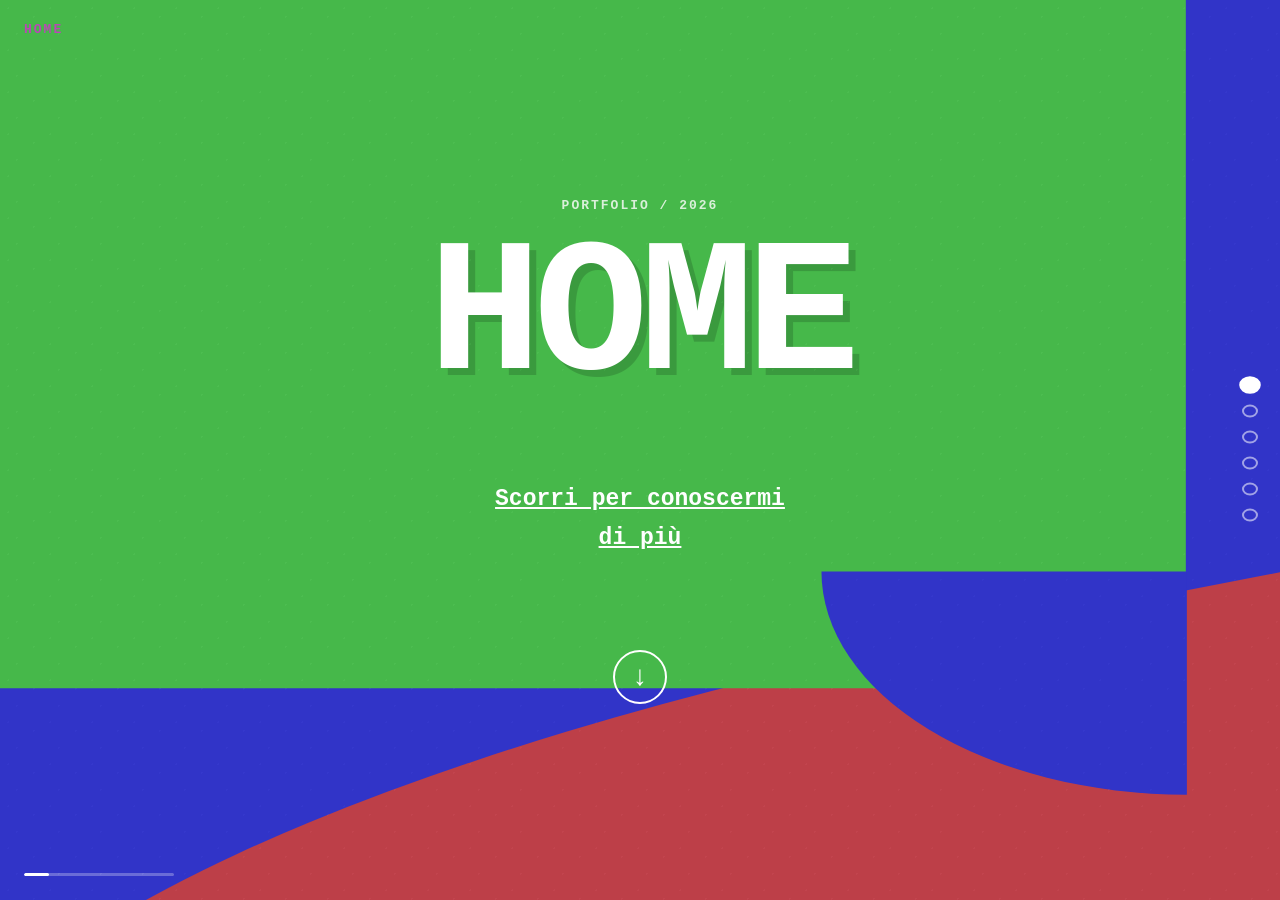
==== index.html @ 9704584c "Add files via upload" ====
<!DOCTYPE html>
<html lang="it">
<head>
  <meta charset="UTF-8" />
  <meta name="viewport" content="width=device-width, initial-scale=1.0" />

  <title>Portfolio Creativo</title>

  <link rel="stylesheet" href="style.css" />
</head>
<body>

  <div class="grain"></div>
  <div class="progress-line">
    <span id="progressBar"></span>
  </div>

  <header class="floating-header">
    <span id="currentSection">HOME</span>
  </header>

  <nav class="side-nav" id="sideNav"></nav>

  <main class="portfolio" id="portfolio">

    <section
      class="panel home"
      data-title="Home"
      style="--bg:#3134c8; --primary:#46b84a; --secondary:#bd3f48; --text:#ffffff;"
    >
      <div class="blob blob-main"></div>
      <div class="blob blob-bottom"></div>

      <div class="content center">
        <span class="chapter">PORTFOLIO / 2026</span>
        <h1>HOME</h1>

        <p class="home-subtitle">
          Scorri per conoscermi<br />
          di più
        </p>

        <button class="arrow-btn" data-scroll-next>
          <span>↓</span>
        </button>
      </div>
    </section>

    <section
      class="panel"
      data-title="Chi sono"
      data-detail="about"
      style="--bg:#111827; --primary:#fbbf24; --secondary:#f97316; --text:#ffffff;"
    >
      <div class="blob blob-main"></div>
      <div class="blob blob-bottom"></div>

      <div class="content">
        <span class="chapter">01 / IDENTITÀ</span>
        <h2>CHI<br />SONO</h2>

        <p>
          Sono una persona creativa e tecnica. Mi piace costruire cose belle,
          ordinate e funzionali, unendo design, codice e logica.
        </p>

        <button class="action-btn" data-open-detail="about">
          Entra nella sezione
        </button>
      </div>
    </section>

    <section
      class="panel"
      data-title="Competenze"
      data-detail="skills"
      style="--bg:#06283d; --primary:#8ecae6; --secondary:#ef476f; --text:#ffffff;"
    >
      <div class="blob blob-main"></div>
      <div class="blob blob-bottom"></div>

      <div class="content">
        <span class="chapter">02 / SKILL</span>
        <h2>COSE CHE<br />SO FARE</h2>

        <p>
          Sviluppo interfacce, gestisco logiche backend, lavoro su layout
          responsive e trasformo problemi complessi in flussi semplici.
        </p>

        <button class="action-btn" data-open-detail="skills">
          Vedi competenze
        </button>
      </div>
    </section>

    <section
      class="panel"
      data-title="Progetti"
      data-detail="projects"
      style="--bg:#073b4c; --primary:#06d6a0; --secondary:#118ab2; --text:#ffffff;"
    >
      <div class="blob blob-main"></div>
      <div class="blob blob-bottom"></div>

      <div class="content">
        <span class="chapter">03 / PROGETTI</span>
        <h2>PROGETTI<br />REALIZZATI</h2>

        <p>
          Ogni progetto racconta qualcosa: biglietterie online, prenotazioni,
          gestionali, interfacce mobile e sistemi personalizzati.
        </p>

        <button class="action-btn" data-open-detail="projects">
          Apri progetti
        </button>
      </div>
    </section>

    <section
      class="panel"
      data-title="Percorso"
      data-detail="timeline"
      style="--bg:#22223b; --primary:#cdb4db; --secondary:#f2cc8f; --text:#ffffff;"
    >
      <div class="blob blob-main"></div>
      <div class="blob blob-bottom"></div>

      <div class="content">
        <span class="chapter">04 / STORIA</span>
        <h2>IL MIO<br />PERCORSO</h2>

        <p>
          Una linea temporale con le tappe principali, l’evoluzione, le cose
          imparate e gli obiettivi futuri.
        </p>

        <button class="action-btn" data-open-detail="timeline">
          Guarda timeline
        </button>
      </div>
    </section>

    <section
      class="panel"
      data-title="Contatti"
      data-detail="contacts"
      style="--bg:#240046; --primary:#f72585; --secondary:#4cc9f0; --text:#ffffff;"
    >
      <div class="blob blob-main"></div>
      <div class="blob blob-bottom"></div>

      <div class="content">
        <span class="chapter">05 / CONTATTI</span>
        <h2>SCRIVIMI</h2>

        <p>
          Qui puoi mettere email, GitHub, LinkedIn, curriculum o qualsiasi link
          utile per farti contattare.
        </p>

        <button class="action-btn" data-open-detail="contacts">
          Contattami
        </button>
      </div>
    </section>

  </main>

  <div class="detail-overlay" id="detailOverlay">
    <aside class="detail-panel">
      <button class="close-btn" id="closeDetail">×</button>
      <div id="detailContent"></div>
    </aside>
  </div>

  <script src="app.js"></script>
</body>
</html>
---- style.css ----
* {
  box-sizing: border-box;
}

:root {
  --black: #101010;
  --white: #ffffff;
  --cream: #faf7ef;
}

html {
  scroll-behavior: smooth;
}

body {
  margin: 0;
  background: #101010;
  color: var(--white);
  font-family: "Courier New", monospace;
  overflow: hidden;
}

button {
  font-family: inherit;
}

.grain {
  position: fixed;
  inset: 0;
  z-index: 100;
  pointer-events: none;
  opacity: 0.08;
  background-image:
    radial-gradient(circle at 20% 20%, #fff 0 1px, transparent 1px),
    radial-gradient(circle at 80% 40%, #fff 0 1px, transparent 1px),
    radial-gradient(circle at 40% 80%, #fff 0 1px, transparent 1px);
  background-size: 42px 42px;
  mix-blend-mode: overlay;
}

.portfolio {
  height: 100vh;
  overflow-y: auto;
  overflow-x: hidden;
  scroll-snap-type: y mandatory;
  scrollbar-width: none;
}

.portfolio::-webkit-scrollbar {
  display: none;
}

.panel {
  position: relative;
  min-height: 100vh;
  scroll-snap-align: start;
  overflow: hidden;
  background: var(--bg);
  display: flex;
  align-items: center;
  padding: 72px;
  isolation: isolate;
}

.blob {
  position: absolute;
  pointer-events: none;
}

.blob-main {
  top: -1px;
  left: -1px;
  width: 92%;
  height: 76%;
  background: var(--primary);
  border-radius: 0 0 72px 0;
  z-index: -1;
  transition: 0.6s ease;
}

.blob-main::after {
  content: "";
  position: absolute;
  right: -1px;
  bottom: -105px;
  width: 360px;
  height: 220px;
  background: var(--bg);
  border-radius: 0 0 0 100%;
}

.blob-bottom {
  right: -15%;
  bottom: -180px;
  width: 120%;
  height: 380px;
  background: var(--secondary);
  border-radius: 70% 0 0 0;
  transform: rotate(-14deg);
  z-index: -2;
  transition: 0.8s ease;
}

.panel.active .blob-main {
  transform: scale(1.015);
}

.panel.active .blob-bottom {
  transform: rotate(-11deg) translateY(-12px);
}

.content {
  position: relative;
  z-index: 2;
  max-width: 760px;
  color: var(--text);
  opacity: 0;
  transform: translateY(30px);
  transition: 0.7s ease;
}

.panel.active .content {
  opacity: 1;
  transform: translateY(0);
}

.content.center {
  width: 100%;
  max-width: none;
  text-align: center;
}

.chapter {
  display: inline-block;
  margin-bottom: 24px;
  font-size: 13px;
  font-weight: 900;
  letter-spacing: 2px;
  text-transform: uppercase;
  opacity: 0.8;
}

h1,
h2 {
  margin: 0;
  font-weight: 900;
  text-transform: uppercase;
  line-height: 0.85;
  color: #fff;
  text-shadow: 7px 7px 0 rgba(0, 0, 0, 0.16);
}

h1 {
  font-size: clamp(62px, 16vw, 190px);
  letter-spacing: -8px;
}

h2 {
  font-size: clamp(56px, 11vw, 145px);
  letter-spacing: -7px;
}

.content p {
  max-width: 600px;
  margin: 34px 0;
  font-family: Arial, sans-serif;
  font-size: clamp(17px, 2vw, 22px);
  line-height: 1.6;
  font-weight: 700;
}

.center p {
  margin-left: auto;
  margin-right: auto;
}

.home-subtitle {
  margin-top: 82px !important;
  font-family: "Courier New", monospace !important;
  font-size: clamp(15px, 2.5vw, 23px) !important;
  line-height: 1.7 !important;
  text-decoration: underline;
}

.action-btn {
  position: relative;
  border: 2px solid #fff;
  background: #fff;
  color: #101010;
  padding: 16px 24px;
  border-radius: 999px;
  font-weight: 900;
  text-transform: uppercase;
  cursor: pointer;
  box-shadow: 7px 7px 0 rgba(0, 0, 0, 0.22);
  transition: 0.25s ease;
  overflow: hidden;
}

.action-btn:hover {
  transform: translate(-4px, -4px);
  box-shadow: 11px 11px 0 rgba(0, 0, 0, 0.28);
}

.action-btn:active {
  transform: translate(0, 0);
  box-shadow: 4px 4px 0 rgba(0, 0, 0, 0.24);
}

.arrow-btn {
  margin-top: 58px;
  width: 54px;
  height: 54px;
  border-radius: 999px;
  border: 2px solid #fff;
  background: transparent;
  color: #fff;
  font-size: 28px;
  cursor: pointer;
  animation: bounce 1.4s infinite;
  transition: 0.25s ease;
}

.arrow-btn:hover {
  background: #fff;
  color: #101010;
  animation-play-state: paused;
}

@keyframes bounce {
  0%, 100% {
    transform: translateY(0);
  }

  50% {
    transform: translateY(8px);
  }
}

/* Header flottante */

.floating-header {
  position: fixed;
  top: 22px;
  left: 24px;
  z-index: 30;
  color: #fff;
  font-size: 13px;
  font-weight: 900;
  letter-spacing: 2px;
  text-transform: uppercase;
  mix-blend-mode: difference;
}

/* Barra progresso */

.progress-line {
  position: fixed;
  left: 24px;
  bottom: 24px;
  width: 150px;
  height: 3px;
  background: rgba(255, 255, 255, 0.28);
  z-index: 30;
  overflow: hidden;
  border-radius: 999px;
}

.progress-line span {
  display: block;
  height: 100%;
  width: 0;
  background: #fff;
  border-radius: inherit;
}

/* Navigazione laterale */

.side-nav {
  position: fixed;
  right: 22px;
  top: 50%;
  transform: translateY(-50%);
  z-index: 30;
  display: flex;
  flex-direction: column;
  gap: 13px;
}

.nav-dot {
  width: 13px;
  height: 13px;
  border: 2px solid #fff;
  border-radius: 50%;
  background: transparent;
  cursor: pointer;
  opacity: 0.55;
  transition: 0.25s ease;
}

.nav-dot.active {
  background: #fff;
  opacity: 1;
  transform: scale(1.35);
}

/* Overlay dettaglio */

.detail-overlay {
  position: fixed;
  inset: 0;
  z-index: 80;
  background: rgba(0, 0, 0, 0.48);
  display: flex;
  justify-content: flex-end;
  opacity: 0;
  pointer-events: none;
  transition: 0.25s ease;
}

.detail-overlay.open {
  opacity: 1;
  pointer-events: auto;
}

.detail-panel {
  width: min(620px, 100%);
  height: 100%;
  padding: 36px;
  background: var(--cream);
  color: #111;
  overflow-y: auto;
  border-radius: 42px 0 0 42px;
  box-shadow: -30px 0 90px rgba(0, 0, 0, 0.38);
  transform: translateX(100%);
  transition: 0.38s cubic-bezier(.2,.8,.2,1);
}

.detail-overlay.open .detail-panel {
  transform: translateX(0);
}

.close-btn {
  position: sticky;
  top: 0;
  margin-left: auto;
  display: block;
  width: 46px;
  height: 46px;
  border: 0;
  border-radius: 999px;
  background: #111;
  color: #fff;
  font-size: 30px;
  cursor: pointer;
  z-index: 2;
}

.detail-title {
  margin: 30px 0 20px;
  color: #111;
  font-size: clamp(42px, 7vw, 78px);
  line-height: 0.88;
  letter-spacing: -4px;
  text-transform: uppercase;
}

.detail-text {
  font-family: Arial, sans-serif;
  font-size: 18px;
  line-height: 1.7;
  font-weight: 600;
}

.card-grid {
  display: grid;
  gap: 16px;
  margin-top: 30px;
}

.card {
  padding: 22px;
  border: 2px solid #111;
  border-radius: 26px;
  background: #fff;
  box-shadow: 6px 6px 0 #111;
}

.card h4 {
  margin: 0 0 10px;
  font-size: 21px;
  text-transform: uppercase;
}

.card p {
  margin: 0;
  font-family: Arial, sans-serif;
  line-height: 1.55;
  font-weight: 500;
}

.skill-list {
  display: flex;
  flex-wrap: wrap;
  gap: 10px;
  margin-top: 28px;
}

.skill-pill {
  padding: 11px 14px;
  border: 2px solid #111;
  border-radius: 999px;
  background: #fff;
  font-weight: 900;
  box-shadow: 4px 4px 0 #111;
}

.timeline {
  margin-top: 34px;
  border-left: 3px solid #111;
  padding-left: 26px;
}

.timeline-item {
  position: relative;
  margin-bottom: 32px;
}

.timeline-item::before {
  content: "";
  position: absolute;
  left: -36px;
  top: 3px;
  width: 17px;
  height: 17px;
  background: #111;
  border-radius: 50%;
}

.timeline-item strong {
  display: block;
  margin-bottom: 8px;
  font-size: 21px;
}

.timeline-item span {
  font-family: Arial, sans-serif;
  font-size: 16px;
  line-height: 1.55;
}

/* Responsive */

@media (max-width: 760px) {
  body {
    overflow: hidden;
  }

  .panel {
    padding: 98px 24px 40px;
    align-items: flex-start;
  }

  .blob-main {
    width: 100%;
    height: 75%;
    border-radius: 0 0 54px 0;
  }

  .blob-main::after {
    width: 240px;
    height: 160px;
    bottom: -78px;
  }

  .blob-bottom {
    height: 260px;
    bottom: -105px;
    right: -25%;
  }

  h1 {
    letter-spacing: -4px;
  }

  h2 {
    letter-spacing: -3px;
  }

  .content p {
    font-size: 17px;
  }

  .side-nav {
    right: 10px;
  }

  .floating-header {
    top: 18px;
    left: 18px;
  }

  .progress-line {
    left: 18px;
    bottom: 18px;
    width: 110px;
  }

  .detail-overlay {
    align-items: flex-end;
  }

  .detail-panel {
    width: 100%;
    height: 92%;
    padding: 26px;
    border-radius: 34px 34px 0 0;
    transform: translateY(100%);
  }

  .detail-overlay.open .detail-panel {
    transform: translateY(0);
  }
}
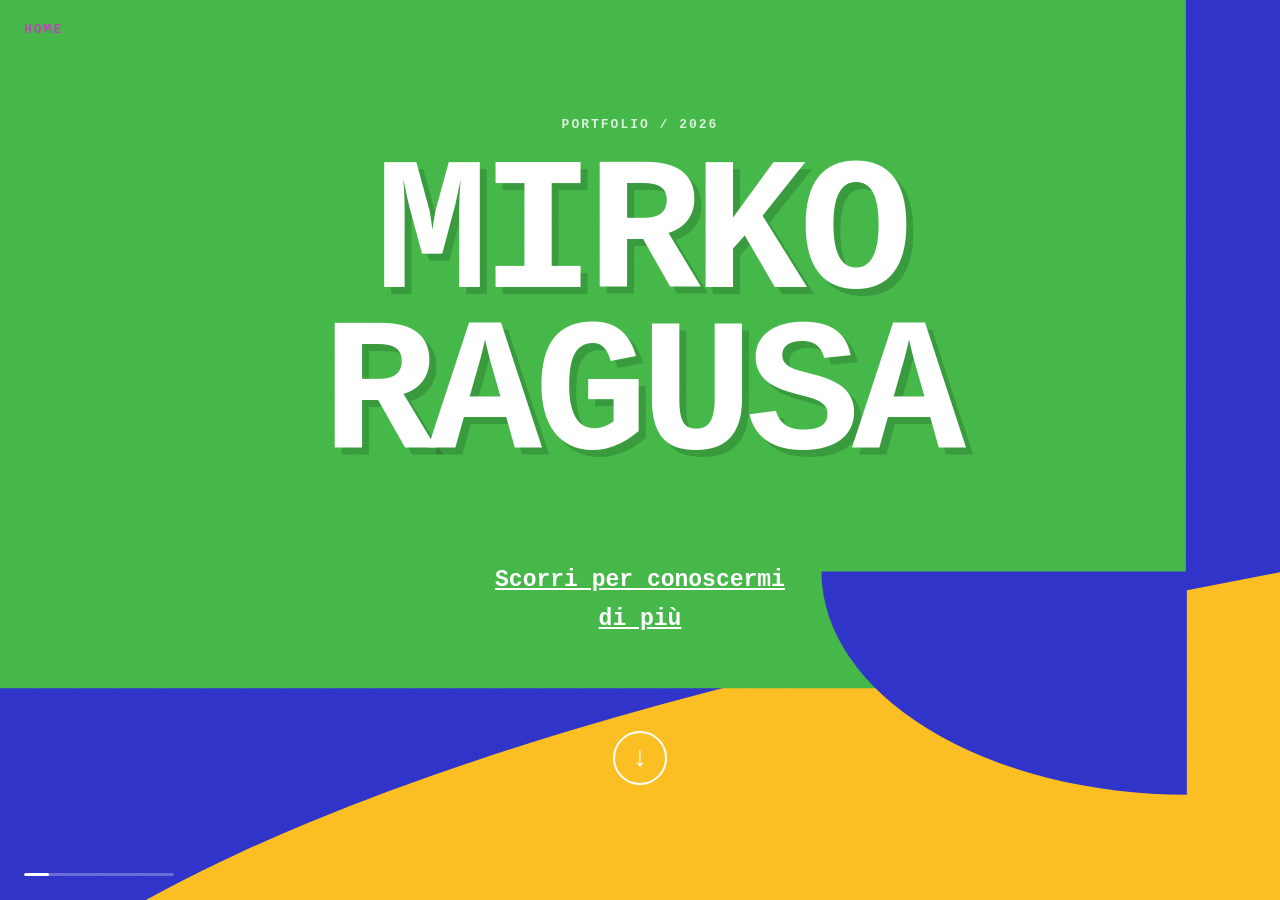
==== commit 69b60033: "Add files via upload" ====
--- a/index.html
+++ b/index.html
@@ -11,36 +11,36 @@
 <body>
 
   <div class="grain"></div>
+
   <div class="progress-line">
     <span id="progressBar"></span>
   </div>
 
   <header class="floating-header">
-    <span id="currentSection">HOME</span>
+    <span id="currentSection">PORTFOLIO / 2026</span>
   </header>
-
-  <nav class="side-nav" id="sideNav"></nav>
 
   <main class="portfolio" id="portfolio">
 
     <section
       class="panel home"
       data-title="Home"
-      style="--bg:#3134c8; --primary:#46b84a; --secondary:#bd3f48; --text:#ffffff;"
+      style="--bg:#3134c8; --primary:#46b84a; --next:#fbbf24; --text:#ffffff;"
     >
       <div class="blob blob-main"></div>
       <div class="blob blob-bottom"></div>
 
       <div class="content center">
         <span class="chapter">PORTFOLIO / 2026</span>
-        <h1>HOME</h1>
+
+        <h1>MIRKO RAGUSA</h1>
 
         <p class="home-subtitle">
           Scorri per conoscermi<br />
           di più
         </p>
 
-        <button class="arrow-btn" data-scroll-next>
+        <button class="arrow-btn" data-scroll-next aria-label="Vai alla prossima sezione">
           <span>↓</span>
         </button>
       </div>
@@ -50,13 +50,14 @@
       class="panel"
       data-title="Chi sono"
       data-detail="about"
-      style="--bg:#111827; --primary:#fbbf24; --secondary:#f97316; --text:#ffffff;"
+      style="--bg:#111827; --primary:#fbbf24; --next:#8ecae6; --text:#ffffff;"
     >
       <div class="blob blob-main"></div>
       <div class="blob blob-bottom"></div>
 
       <div class="content">
         <span class="chapter">01 / IDENTITÀ</span>
+
         <h2>CHI<br />SONO</h2>
 
         <p>
@@ -74,13 +75,14 @@
       class="panel"
       data-title="Competenze"
       data-detail="skills"
-      style="--bg:#06283d; --primary:#8ecae6; --secondary:#ef476f; --text:#ffffff;"
+      style="--bg:#06283d; --primary:#8ecae6; --next:#06d6a0; --text:#ffffff;"
     >
       <div class="blob blob-main"></div>
       <div class="blob blob-bottom"></div>
 
       <div class="content">
         <span class="chapter">02 / SKILL</span>
+
         <h2>COSE CHE<br />SO FARE</h2>
 
         <p>
@@ -98,13 +100,14 @@
       class="panel"
       data-title="Progetti"
       data-detail="projects"
-      style="--bg:#073b4c; --primary:#06d6a0; --secondary:#118ab2; --text:#ffffff;"
+      style="--bg:#073b4c; --primary:#06d6a0; --next:#cdb4db; --text:#ffffff;"
     >
       <div class="blob blob-main"></div>
       <div class="blob blob-bottom"></div>
 
       <div class="content">
         <span class="chapter">03 / PROGETTI</span>
+
         <h2>PROGETTI<br />REALIZZATI</h2>
 
         <p>
@@ -122,13 +125,14 @@
       class="panel"
       data-title="Percorso"
       data-detail="timeline"
-      style="--bg:#22223b; --primary:#cdb4db; --secondary:#f2cc8f; --text:#ffffff;"
+      style="--bg:#22223b; --primary:#cdb4db; --next:#f72585; --text:#ffffff;"
     >
       <div class="blob blob-main"></div>
       <div class="blob blob-bottom"></div>
 
       <div class="content">
         <span class="chapter">04 / STORIA</span>
+
         <h2>IL MIO<br />PERCORSO</h2>
 
         <p>
@@ -146,13 +150,14 @@
       class="panel"
       data-title="Contatti"
       data-detail="contacts"
-      style="--bg:#240046; --primary:#f72585; --secondary:#4cc9f0; --text:#ffffff;"
+      style="--bg:#240046; --primary:#f72585; --next:#46b84a; --text:#ffffff;"
     >
       <div class="blob blob-main"></div>
       <div class="blob blob-bottom"></div>
 
       <div class="content">
         <span class="chapter">05 / CONTATTI</span>
+
         <h2>SCRIVIMI</h2>
 
         <p>
--- a/style.css
+++ b/style.css
@@ -94,7 +94,7 @@
   bottom: -180px;
   width: 120%;
   height: 380px;
-  background: var(--secondary);
+  background: var(--next);
   border-radius: 70% 0 0 0;
   transform: rotate(-14deg);
   z-index: -2;
@@ -237,8 +237,6 @@
   }
 }
 
-/* Header flottante */
-
 .floating-header {
   position: fixed;
   top: 22px;
@@ -251,8 +249,6 @@
   text-transform: uppercase;
   mix-blend-mode: difference;
 }
-
-/* Barra progresso */
 
 .progress-line {
   position: fixed;
@@ -273,38 +269,6 @@
   background: #fff;
   border-radius: inherit;
 }
-
-/* Navigazione laterale */
-
-.side-nav {
-  position: fixed;
-  right: 22px;
-  top: 50%;
-  transform: translateY(-50%);
-  z-index: 30;
-  display: flex;
-  flex-direction: column;
-  gap: 13px;
-}
-
-.nav-dot {
-  width: 13px;
-  height: 13px;
-  border: 2px solid #fff;
-  border-radius: 50%;
-  background: transparent;
-  cursor: pointer;
-  opacity: 0.55;
-  transition: 0.25s ease;
-}
-
-.nav-dot.active {
-  background: #fff;
-  opacity: 1;
-  transform: scale(1.35);
-}
-
-/* Overlay dettaglio */
 
 .detail-overlay {
   position: fixed;
@@ -449,13 +413,7 @@
   line-height: 1.55;
 }
 
-/* Responsive */
-
 @media (max-width: 760px) {
-  body {
-    overflow: hidden;
-  }
-
   .panel {
     padding: 98px 24px 40px;
     align-items: flex-start;
@@ -489,10 +447,6 @@
 
   .content p {
     font-size: 17px;
-  }
-
-  .side-nav {
-    right: 10px;
   }
 
   .floating-header {
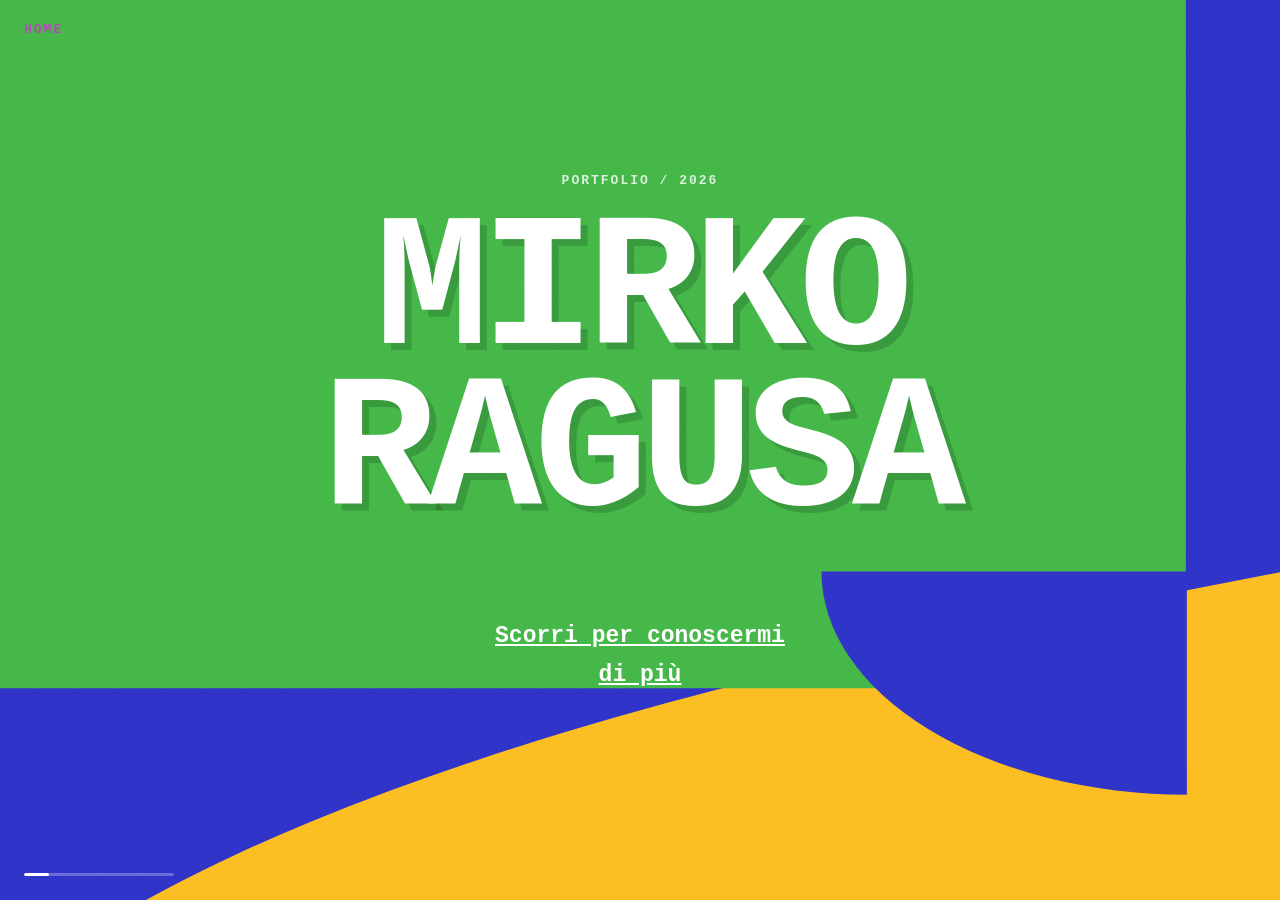
==== commit c2de9698: "Add files via upload" ====
--- a/index.html
+++ b/index.html
@@ -39,10 +39,6 @@
           Scorri per conoscermi<br />
           di più
         </p>
-
-        <button class="arrow-btn" data-scroll-next aria-label="Vai alla prossima sezione">
-          <span>↓</span>
-        </button>
       </div>
     </section>
 
